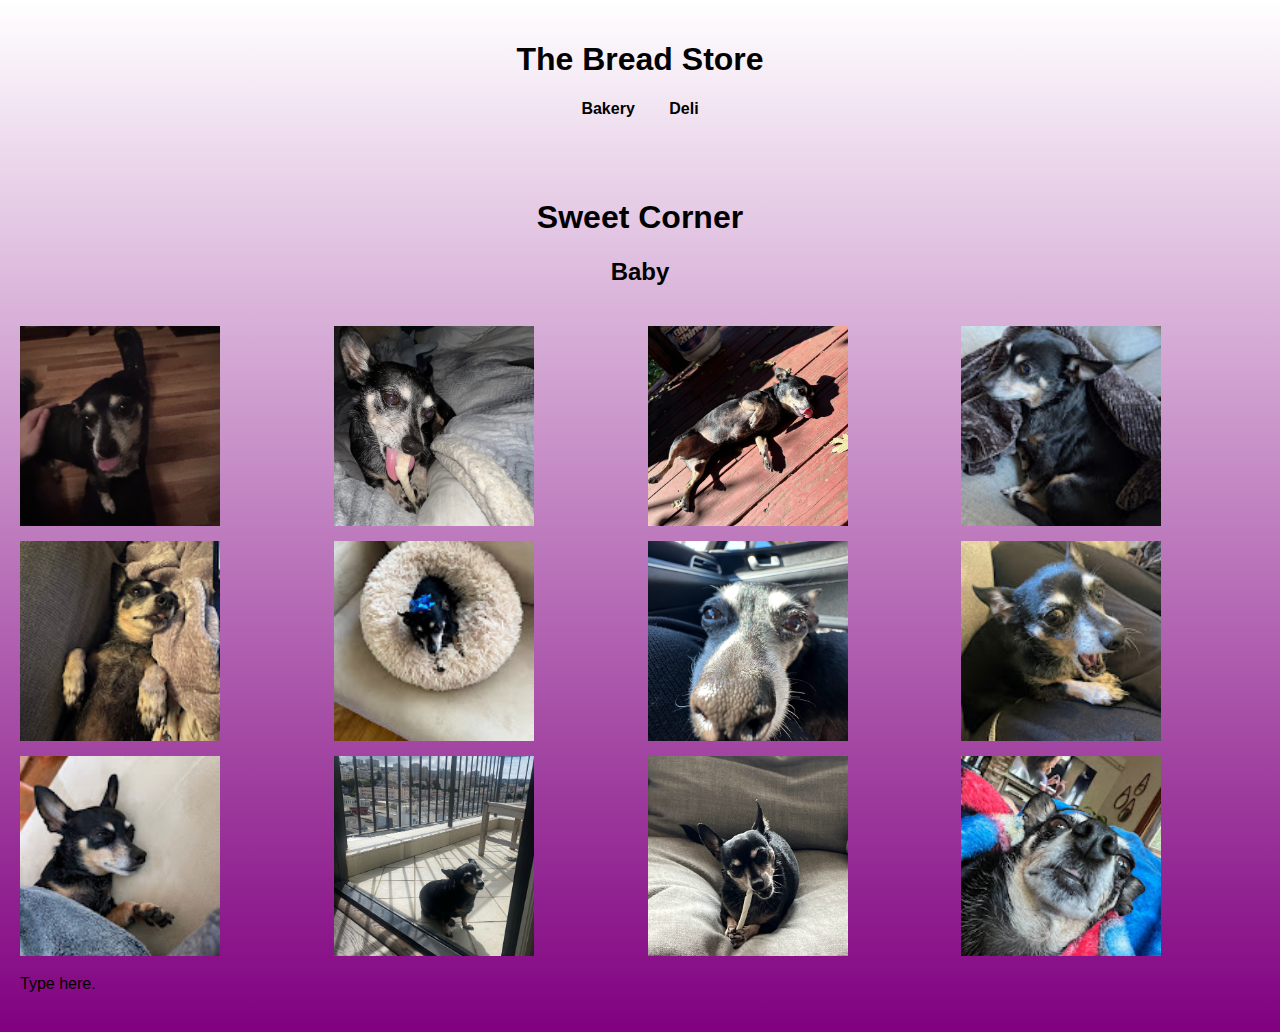
==== CSFINAL/bakery.html @ 32535437 "CS3 final sem 1 - Part B" ====
<!DOCTYPE html>
<html lang="en">
<head>
  <meta charset="UTF-8">
  <meta name="viewport" content="width=device-width, initial-scale=1.0">
  <title>Bakery</title>
  <link rel="stylesheet" href="styles.css">
</head>
<body class="gradient-purple">
  <header>
    <h1><a href="index.html">The Bread Store</a></h1>
    <nav>
      <a href="bakery.html">Bakery</a>
      <a href="deli.html">Deli</a>
    </nav>
  </header>
  <main>
    <header>
      <h1>Sweet Corner</h1>
      <h2>Baby</h2>
    </header>
    <div class="photo-grid">
      <img src="images/bb1.jpg" alt="Photo 1">
      <img src="images/bb2.jpg" alt="Photo 2">
      <img src="images/bb3.jpg" alt="Photo 3">
      <img src="images/bb4.jpg" alt="Photo 4">
      <img src="images/bb5.jpg" alt="Photo 5">
      <img src="images/bb6.jpg" alt="Photo 6">
      <img src="images/bb7.jpg" alt="Photo 7">
      <img src="images/bb8.jpg" alt="Photo 8">
      <img src="images/bb9.jpg" alt="Photo 9">
      <img src="images/bb10.jpg" alt="Photo 10">
      <img src="images/bb11.jpg" alt="Photo 11">
      <img src="images/bb12.jpg" alt="Photo 12">
    </div>
    <p>Type here.</p>
  </main>
</body>
</html>
---- CSFINAL/styles.css ----
/* General styles */
body {
    font-family: "Comic Sans MS", sans-serif;
    margin: 0;
    padding: 0;
  }
  
  header {
    text-align: center;
    padding: 20px;
  }
  
  header h1 {
    font-size: 2em;
  }
  
  header nav a {
    margin: 0 15px;
    text-decoration: none;
    color: black;
    font-weight: bold;
  }
  
  header nav a:hover {
    text-decoration: underline;
  }
  
  header a {
    text-decoration: none;
    color: black;
  }
  
  /* Gradient backgrounds */
  .gradient-pink {
    background: linear-gradient(to bottom, white, pink);
  }
  
  .gradient-purple {
    background: linear-gradient(to bottom, white, purple);
  }
  
  .gradient-blue {
    background: linear-gradient(to bottom, white, lightblue);
  }
  
  /* Main content */
  main {
    padding: 20px;
  }
  
  .image-text-pair {
    display: flex;
    align-items: center;
    margin: 20px 0;
  }
  
  .image-text-pair img {
    max-width: 100%; /* Ensure the image never overflows */
    width: 50%; /* Scales the image to half the width of its container */
    height: auto; /* Maintain aspect ratio */
    object-fit: contain; /* Prevent clipping or distortion */
    margin-right: 20px;
  }
  
  .image-text-pair p {
    flex-shrink: 1; /* Allow text to wrap as needed */
  }  
  
  .photo-grid {
    display: grid;
    grid-template-columns: repeat(4, 1fr);
    gap: 15px;
  }
  
  .photo-grid img {
    width: 200px; /* Uniform size for all grid images */
    height: 200px;
    object-fit: cover;
  }
  
  .photo-grid div {
    text-align: center;
  }
  
  .photo-grid p a {
    text-decoration: none;
    color: blue;
  }
  
  .photo-grid p a:hover {
    text-decoration: underline;
  }
  
  /* Typography */
  p {
    line-height: 1.5;
  }
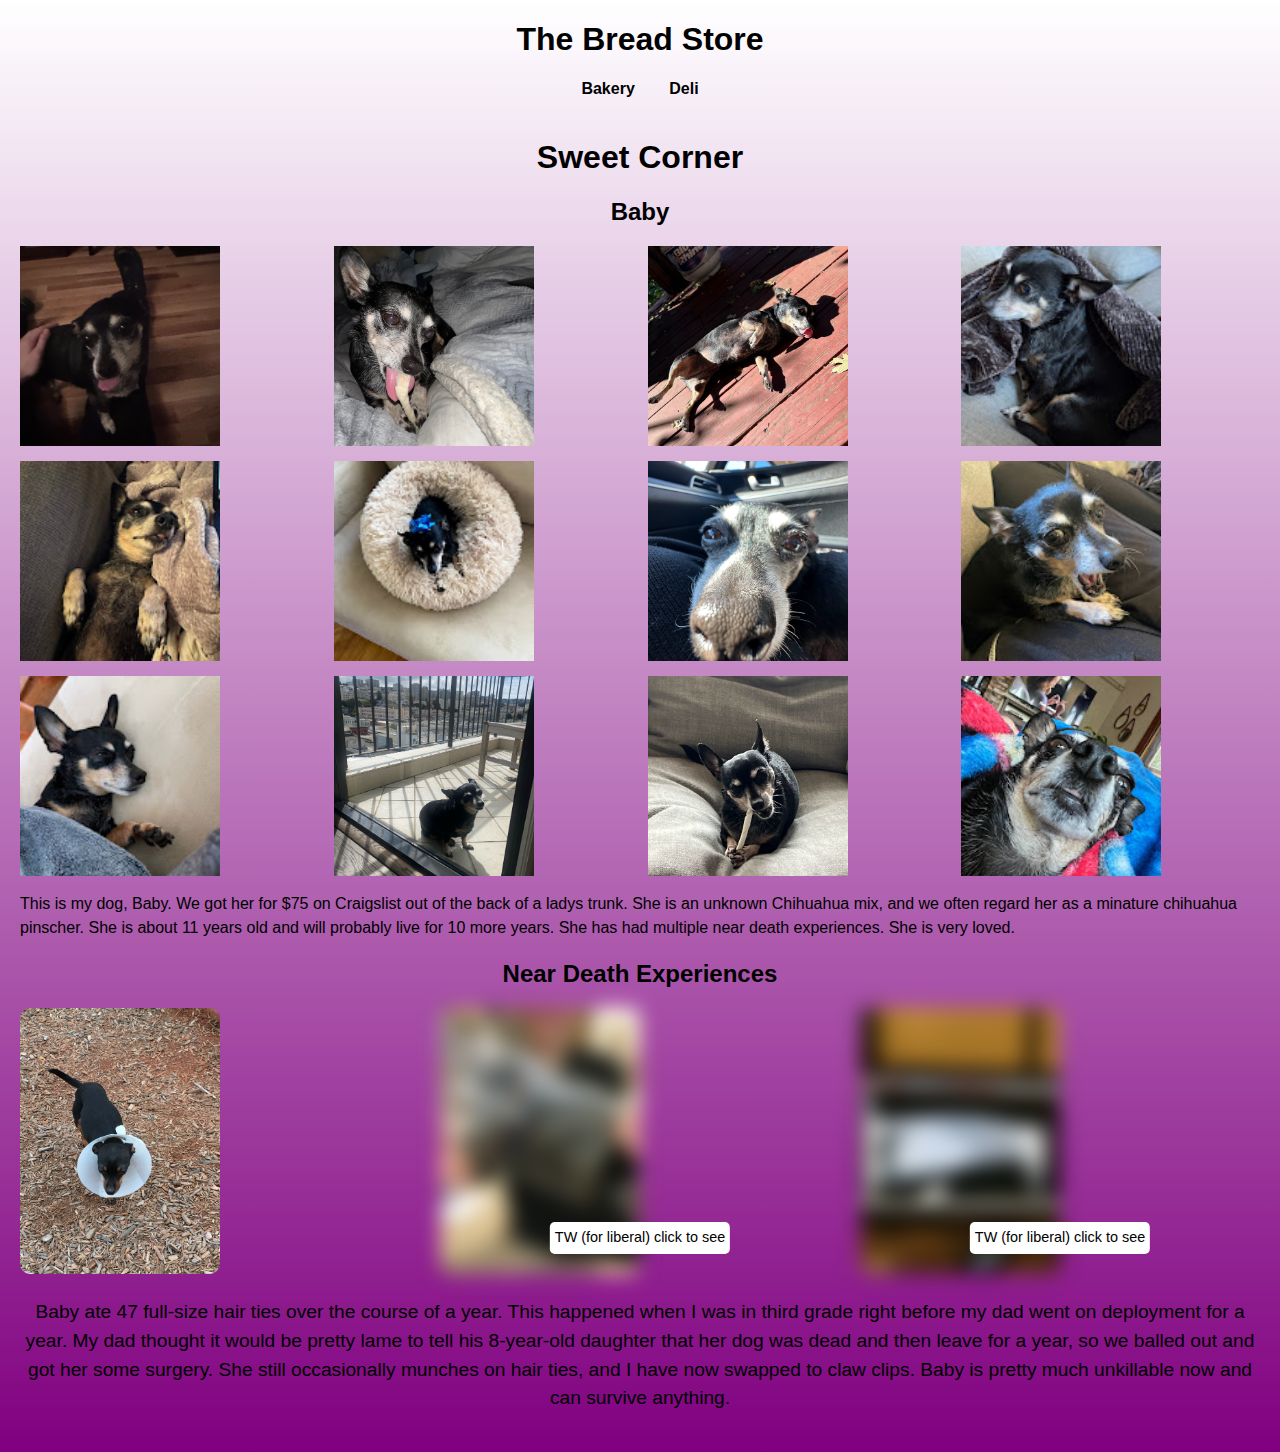
==== commit d33630e3: "Here is my final project for semester 1 of CS3C" ====
--- a/CSFINAL/bakery.html
+++ b/CSFINAL/bakery.html
@@ -5,6 +5,8 @@
   <meta name="viewport" content="width=device-width, initial-scale=1.0">
   <title>Bakery</title>
   <link rel="stylesheet" href="styles.css">
+  <script src="https://code.jquery.com/jquery-3.6.0.min.js"></script>
+  <script src="scripts.js" defer></script>
 </head>
 <body class="gradient-purple">
   <header>
@@ -33,7 +35,34 @@
       <img src="images/bb11.jpg" alt="Photo 11">
       <img src="images/bb12.jpg" alt="Photo 12">
     </div>
-    <p>Type here.</p>
+    <p>
+      This is my dog, Baby. We got her for $75 on Craigslist out of the back of a ladys trunk.
+      She is an unknown Chihuahua mix, and we often regard her as a minature chihuahua pinscher.
+      She is about 11 years old and will probably live for 10 more years. She has had multiple near death experiences.
+      She is very loved.
+    </p>
+
+    
+<!-- Near Death Experiences Section -->
+<header>
+  <h2>Near Death Experiences</h2>
+</header>
+<div class="photo-row">
+  <div>
+    <img src="images/nd2.jpg" alt="ND2">
+  </div>
+  <div class="blur-container">
+    <img class="blurred" src="images/nd1.jpg" alt="ND1">
+    <p class="tw-label">TW (for liberal) click to see</p>
+  </div>
+  <div class="blur-container">
+    <img class="blurred" src="images/nd3.jpg" alt="ND3">
+    <p class="tw-label">TW (for liberal) click to see</p>
+  </div>
+</div>
+<p class="center-text">
+  Baby ate 47 full-size hair ties over the course of a year. This happened when I was in third grade right before my dad went on deployment for a year. My dad thought it would be pretty lame to tell his 8-year-old daughter that her dog was dead and then leave for a year, so we balled out and got her some surgery. She still occasionally munches on hair ties, and I have now swapped to claw clips. Baby is pretty much unkillable now and can survive anything.
+</p>
   </main>
 </body>
 </html>
--- a/CSFINAL/styles.css
+++ b/CSFINAL/styles.css
@@ -1,4 +1,9 @@
 /* General styles */
+html {
+  width: 100%;
+  height: auto;
+  min-height: 100%;
+}
 body {
     font-family: "Comic Sans MS", sans-serif;
     margin: 0;
@@ -7,7 +12,7 @@
   
   header {
     text-align: center;
-    padding: 20px;
+    padding: 0 20px;
   }
   
   header h1 {
@@ -51,15 +56,18 @@
   .image-text-pair {
     display: flex;
     align-items: center;
-    margin: 20px 0;
-  }
-  
+    justify-content: space-between;
+    margin: 0;
+    padding: 20px;
+  }
+  
+  .image-text-pair .img-container, .image-text-pair p {
+    width: 48%; /* Scales the image to half the width of its container */
+    
+  }
+
   .image-text-pair img {
-    max-width: 100%; /* Ensure the image never overflows */
-    width: 50%; /* Scales the image to half the width of its container */
-    height: auto; /* Maintain aspect ratio */
-    object-fit: contain; /* Prevent clipping or distortion */
-    margin-right: 20px;
+    width:100%;
   }
   
   .image-text-pair p {
@@ -95,4 +103,127 @@
   p {
     line-height: 1.5;
   }
-  +  /* Center the photo row and increase image size */
+.photo-row {
+  display: flex;
+  justify-content: center;
+  gap: 20px;
+  margin: 20px 0;
+}
+
+.photo-row img {
+  width: 50.00%;
+  height: auto;
+  border-radius: 10px;
+}
+
+/* Center the text below */
+.center-text {
+  text-align: center;
+  font-size: 1.2em;
+  margin-top: 20px;
+}
+
+/* Blur effect for sensitive content */
+.blur-container {
+  position: relative;
+  display: inline-block;
+}
+
+.blurred {
+  filter: blur(10px);
+  cursor: pointer;
+  transition: filter 0.3s ease;
+}
+
+.blur-container:hover .blurred {
+  filter: blur(8px);
+}
+
+.tw-label {
+  position: absolute;
+  bottom: 10px;
+  left: 50%;
+  transform: translateX(-50%);
+  background-color: white;
+  color: black;
+  padding: 5px;
+  font-size: 0.9em;
+  border-radius: 5px;
+  text-align: center;
+  pointer-events: none;
+}
+
+/* Header hover effect */
+header h1 a:hover {
+  text-decoration: underline;
+}
+
+/* Resume Section */
+.resume-section {
+  text-align: center;
+  margin-top: 50px;
+}
+
+.resume-section h2 {
+  font-size: 1.8em;
+  margin-bottom: 20px;
+}
+
+.resume-table {
+  margin: 0 auto;
+  width: 80%;
+  border-collapse: collapse;
+  margin-bottom: 20px;
+}
+
+.resume-table th, .resume-table td {
+  border: 1px solid black;
+  padding: 10px;
+  text-align: left;
+}
+
+.resume-table th {
+  background-color: #f2f2f2;
+}
+
+.skills-list {
+  list-style-type: disc;
+  text-align: left;
+  margin: 0 auto;
+  width: 50%;
+  margin-bottom: 20px;
+}
+
+.skills-list li {
+  margin-bottom: 5px;
+}
+
+.resume-link {
+  display: inline-block;
+  margin-top: 20px;
+  padding: 10px 20px;
+  background-color: #f48fb1;
+  color: white;
+  text-decoration: none;
+  border-radius: 5px;
+}
+
+.resume-link:hover {
+  background-color: #ec407a;
+}
+/* Updated header hover effect */
+header h1 a:hover {
+  text-decoration: underline;
+}
+
+/* Updated resume table header background */
+.resume-table th {
+  background-color: #e91e63; /* Dark fuchsia pink */
+  color: white;
+}
+
+/* Additional styles for text alignment */
+.text-container {
+  padding: 0 20px;
+}
